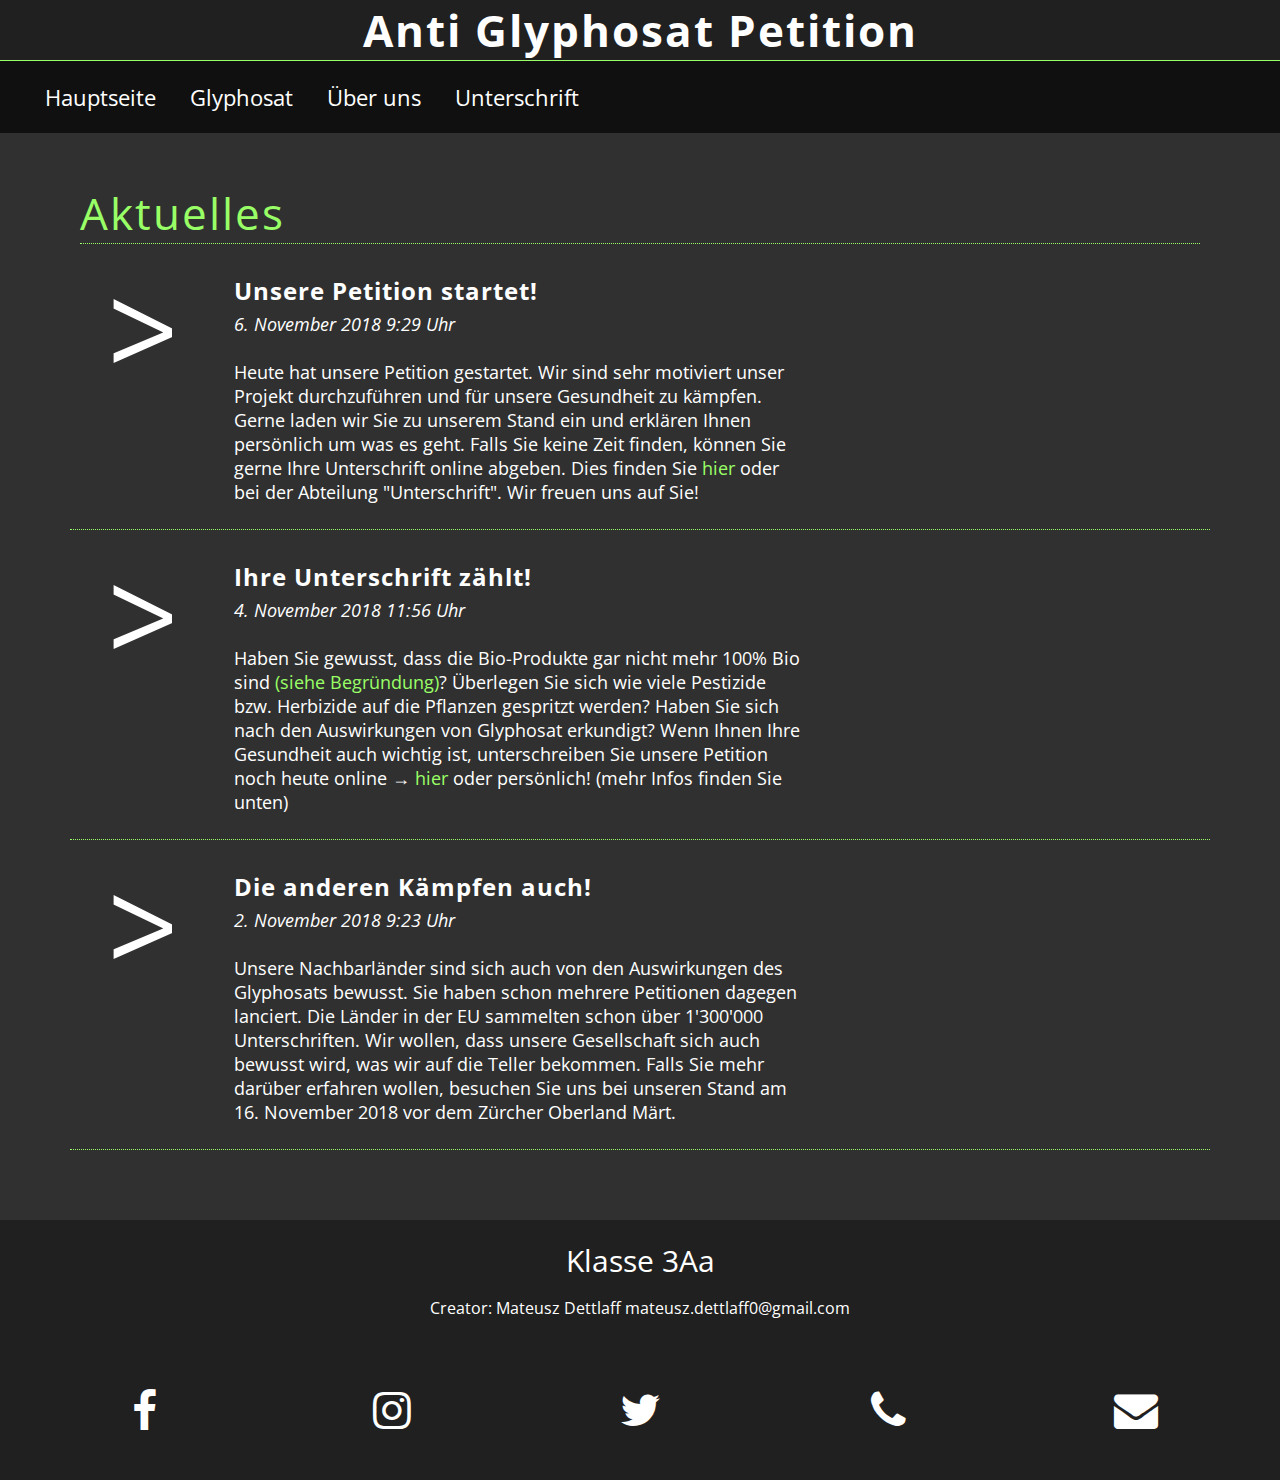
==== index.html @ 7de6cc0e "Seite" ====
<!DOCTYPE HTML>
<html>
	<head>
		<meta charset="utf-8"/>
		<meta http-equiv="X-UA-Compatible" content="IE=edge, chrome="1"/>
		<title>Anti-Glyphosat-Petition</title>
		<link rel="stylesheet" href="style.css" type="text/css"/>
		<link href="https://fonts.googleapis.com/css?family=Open+Sans+Condensed:300" rel="stylesheet">
		<link href="index.html"/>
		<link href="glyphosat.html"/>
		<link href="uberuns.html"/>
		<link href="unterschrift.html"/>
		<link rel="stylesheet" href="css/fontello.css" type="text/css">
		<link rel="shortcut icon" type="image/png" href="pp.png">
		
		<script type="text/javascript">
			<!--
					function toggle_visibility(id) {
					   var e = document.getElementById(id);
						   if(e.style.display == 'block')
							  e.style.display = 'none';
					   else
						  e.style.display = 'block';
				}
			//-->
		</script>

	</head>

	<body>
			<header>
			<h1>Anti Glyphosat Petition</h1>
		</header>
		<nav>
				<ul>
					<li><a  class="link" href="index.html">Hauptseite</a></li>
					<li><a  class="link" href="glyphosat.html">Glyphosat</a></li>
					<li><a  class="link" href="uberuns.html">Über uns</a></li>
					<li><a  class="link" href="http://www.123formbuilder.com/form-4273486/my-form" target="_blank">Unterschrift</a></li>
				</ul>
		</nav>
		
		<main>
			<header>
			<h2>Aktuelles</h2>
			</header>
			<article>
			<div class="wpis">
			<div id="foto" style="float:left;"><img src="bild.png"/></div>
			<div id="p"><h4>Unsere Petition startet!</h4><i>6. November 2018 9:29 Uhr</i></br></br>Heute hat unsere Petition gestartet. Wir sind sehr motiviert unser Projekt durchzuführen und für unsere Gesundheit zu kämpfen. Gerne laden wir Sie zu unserem Stand ein und erklären Ihnen persönlich um was es geht. Falls Sie keine Zeit finden, können Sie gerne Ihre Unterschrift online abgeben. Dies finden Sie <a href="http://www.123formbuilder.com/form-4273486/my-form" target="_blank"><span id="link2">hier</span></a> oder bei der Abteilung "Unterschrift". Wir freuen uns auf Sie!</div>
			</div>
			</article>
			
			<article>
			<div class="wpis">
			<div id="foto" style="float:left;"><img src="bild.png"/></div>
			<div id="p"><h4>Ihre Unterschrift zählt!</h4><i>4. November 2018 11:56 Uhr</i></br></br>Haben Sie gewusst, dass die Bio-Produkte gar nicht mehr 100% Bio sind <a href="glyphosat.html"><span id="link2">(siehe Begründung)</span></a>? Überlegen Sie sich wie viele Pestizide bzw. Herbizide auf die Pflanzen gespritzt werden? Haben Sie sich nach den Auswirkungen von Glyphosat erkundigt? Wenn Ihnen Ihre Gesundheit auch wichtig ist, unterschreiben Sie unsere Petition noch heute online →  <a href="http://www.123formbuilder.com/form-4273486/my-form" target="_blank"><span id="link2">hier</span></a> oder persönlich! (mehr Infos finden Sie unten)
			</div>
			</div>
			</article>
			<article>
			<div class="wpis">
			<div id="foto" style="float:left;"><img src="bild.png"/></div>
			<div id="p"><h4>Die anderen Kämpfen auch!</h4><i>2. November 2018 9:23 Uhr</i></br></br> Unsere Nachbarländer sind sich auch von den Auswirkungen des Glyphosats bewusst. Sie haben schon mehrere Petitionen dagegen lanciert. Die Länder in der EU sammelten schon über 1'300'000 Unterschriften. Wir wollen, dass  unsere Gesellschaft sich auch bewusst wird, was wir auf die Teller bekommen. Falls Sie mehr darüber erfahren wollen, besuchen Sie uns bei unseren Stand am 16. November 2018 vor dem Zürcher Oberland Märt.
			</div>
			</div>
			</article>
			
			<footer>
			
			<div id="popup-box" class="popup-position">
			
				<div id="popup-wrapper">
					<div id="popup-container">
						<h3>Handy Nummer</h3>
						<p style="color:black; font-size:20px;">Wenn etwas unklar ist, rufen Sie uns an:<br/> +41 xx xxx xx xx<p>
						<p ><a style="color:black; text-decoration: underline; font-weight: 700;" href="javascript:void(0)" onclick="toggle_visibility('popup-box');">Schliessen</a></p>
					</div>
				</div>
				
			</div>
			</div>
			</div>
			
			<div id="footer"><h3> Klasse 3Aa</h3>
			<p>Creator: Mateusz Dettlaff mateusz.dettlaff0@gmail.com</p>
			<div id="socials">

				<a href="https://m.facebook.com/Anti-Pestizide-1910433252369856/?ref=bookmarks" target="_blank"><div class="facebook"><i class="icon-facebook"></i></div></a>
				<a href="https://www.instagram.com/anti_glyphosat_petition/" target="_blank"><div class="insta"><i class="icon-instagram"></i></div></a>
				<a href="#"><div class="twitter" target="_blank"><i class="icon-twitter"></i></div></a>
				<a href="javascript:void(0)" onclick="toggle_visibility('popup-box');"><div class="telefon"><i class="icon-phone"></i></div></a>
				<a href="mailto:anti.pestizide.petition@gmail.com"><div class="mail"><i class="icon-mail-alt"></i></div></a>
				<div style="clear:both;"></div>

				</div>
				</div>
			</footer>
			
		</main>
	</body>
</html>
---- style.css ----
body
{
	background-color: #303030;
	font-family: 'Open Sans Condensed', sans-serif;
	margin:0px;
	padding:0px;
	color: white;
}
.bild
{
	padding:0px;
	margin-left: auto;
	margin-right: auto;
}

#contentf
{
	font-size: 18px;
	text-align:left;
	margin-left: 70px;
}

#socials
{
	margin-left: auto;
	margin-right: auto;
	margin-top: 20px;
}

.mail
{
	width: 20%;
	height:140px;
	color: white;
	text-align: center;
	float:left;
	transition: all 0.2s ease-in-out;
	border-radius: 2px;
}

.facebook:hover
{
	background-color: #3B5998;
}

.twitter:hover
{
	background-color: #1DA1F2;
}
.mail:hover
{
	background-color: #DB4437;
}
.telefon:hover
{
	background-color: #572d57;
}
.insta:hover
{
	background-color: #ff0080;
}
.facebook
{
	width: 20%;
	height:140px;
	color: white;
	text-align: center;
	float:left;
	transition: all 0.2s ease-in-out;
	border-radius: 2px;
}

.insta
{
	width: 20%;
	height:140px;
	color: white;
	text-align: center;
	float:left;
	transition: all 0.2s ease-in-out;
	border-radius: 2px;
}

.twitter
{
	width: 20%;
	height:140px;
	color: white;
	text-align: center;
	float:left;
	transition: all 0.2s ease-in-out;
	border-radius: 2px;
}

.telefon
{
	width: 20%;
	height:140px;
	color: white;
	text-align: center;
	float:left;
	transition: all 0.2s ease-in-out;
	border-radius: 2px;
}

h1
{
	color: white;
	text-align:center;
	background-color:#202020;
	margin: 0px;
	padding: 0px;
	font-size: 44px;
	letter-spacing: 2px;
	border-bottom: 1px #99ff66 solid;
}

nav
{
	background-color: #101010;
	margin: 0px;
	padding: 5px;
	position: -webkit-sticky; /* Safari */
    position: sticky;
    top: 0;
	z-index: 1;
}

ul > li
{
	display: inline-block;
	margin-right: 30px;
	font-size: 22px;
}

.link:hover
{
	color: #99ff66;
}

a:link
{
	text-decoration: none;
	color:white;
}

a:visited
{
	text-decoration: none;
	color:white;
}

a:active
{
	text-decoration: none;
	color:white;
}

#titel
{
	margin-left: auto;
	margin-right: auto;
	width: 800px;
}

h2
{
	font-size: 44px;
	margin-left: 80px;
	margin-right: 80px;
	margin-top: 50px;
	letter-spacing: 2px;
	color:  #99ff66;
	font-weight: 400;
	border-bottom: 1px dotted #99ff66;
	margin-bottom: 0px;
}

#p
{
	margin-left: 20px;
	margin-right: 20px;
	margin-bottom: 5px;
	padding: 20px;
	display: inline-block;
	width: 50%;
	font-size: 18px;
}

.popup-position
{
	display: none;
	position: fixed;
	top: 0;
	left: 0;
	background-color: rgba(0,0,0,0,7);
	width: 100%;
	height: 100%;
}
.font
{
	color: black;
}
#popup-wrapper
{
	width: 500px; 
	margin: 250px auto;
	text-align: center;
}

#popup-container
{
	background-color: #fff;
	padding: 20px;
	border-radius: 4px;
	color: black;
}
#foto
{
	width: 64px;
	padding: 20px;
	height: 64px;
	margin-top: 25px;
	margin-left: 20px;
}

.wpis
{
	min-height: 170px;
	margin-left: 70px;
	margin-right: 70px;
	margin-top: 10px;
	margin-bottom: 10px;
	border-bottom: 1px dotted #99ff66;
}

.wpisg
{
	margin-left: 70px;
	margin-right: 70px;
	margin-top: 10px;
	margin-bottom: 10px;
	border-bottom: 1px dotted #99ff66;
}

.wpis img
{
	transition: all 0.2s ease-in-out;
}

.wpis:hover img
{
	transform: scale(1.1);
}

.divfoto
{
	height: 150px;
	width:600px;
	display: inline-block;
	margin-top: 15px;
	overflow: hidden;
}

.divfoto img
{
	opacity: 0.8;
	transition: all 0.3s ease-in-out;
	overflow: hidden;
}

.divfoto:hover img
{
	opacity: 1;
}

#footer
{
	height: 220px;
	background-color: #202020;
	margin-top: 70px;
	text-align: center;
	padding: 20px;
}

h3
{
	font-size: 30px;
	font-weight: 400;
	margin:0px;
}


h4
{
	font-size: 24px;
	margin: 0px;
	margin-bottom: 5px;
	letter-spacing: 1px;
}

#link2
{
	color:#99ff66;
}

#link2:hover
{
	color:#66cc33;
}
---- css/fontello.css ----
@font-face {
  font-family: 'fontello';
  src: url('../font/fontello.eot?31757878');
  src: url('../font/fontello.eot?31757878#iefix') format('embedded-opentype'),
       url('../font/fontello.woff2?31757878') format('woff2'),
       url('../font/fontello.woff?31757878') format('woff'),
       url('../font/fontello.ttf?31757878') format('truetype'),
       url('../font/fontello.svg?31757878#fontello') format('svg');
  font-weight: normal;
  font-style: normal;
}
/* Chrome hack: SVG is rendered more smooth in Windozze. 100% magic, uncomment if you need it. */
/* Note, that will break hinting! In other OS-es font will be not as sharp as it could be */
/*
@media screen and (-webkit-min-device-pixel-ratio:0) {
  @font-face {
    font-family: 'fontello';
    src: url('../font/fontello.svg?31757878#fontello') format('svg');
  }
}
*/
 
 [class^="icon-"]:before, [class*=" icon-"]:before {
  font-family: "fontello";
  font-style: normal;
  font-weight: normal;
  speak: none;
 
  display: inline-block;
  text-decoration: inherit;
  width: 1em;
  margin-right: .2em;
  text-align: center;
  /* opacity: .8; */
 
  /* For safety - reset parent styles, that can break glyph codes*/
  font-variant: normal;
  text-transform: none;
 
  /* fix buttons height, for twitter bootstrap */
  line-height: 1em;
 
  /* Animation center compensation - margins should be symmetric */
  /* remove if not needed */
  margin-left: .2em;
 
  /* you can be more comfortable with increased icons size */
  /* font-size: 120%; */
 
  /* Font smoothing. That was taken from TWBS */
  -webkit-font-smoothing: antialiased;
  -moz-osx-font-smoothing: grayscale;
 
  /* Uncomment for 3D effect */
  /* text-shadow: 1px 1px 1px rgba(127, 127, 127, 0.3); */
}
 
.icon-phone:before { content: '\e800';font-size: 44px; margin-top: 50px; } /* '' */
.icon-twitter:before { content: '\f099';font-size: 44px; margin-top: 50px; } /* '' */
.icon-facebook:before { content: '\f09a';font-size: 44px; margin-top: 50px; } /* '' */
.icon-mail-alt:before { content: '\f0e0'; font-size: 44px; margin-top: 50px;} /* '' */
.icon-instagram:before { content: '\f16d';font-size: 44px; margin-top: 50px; } /* '' */
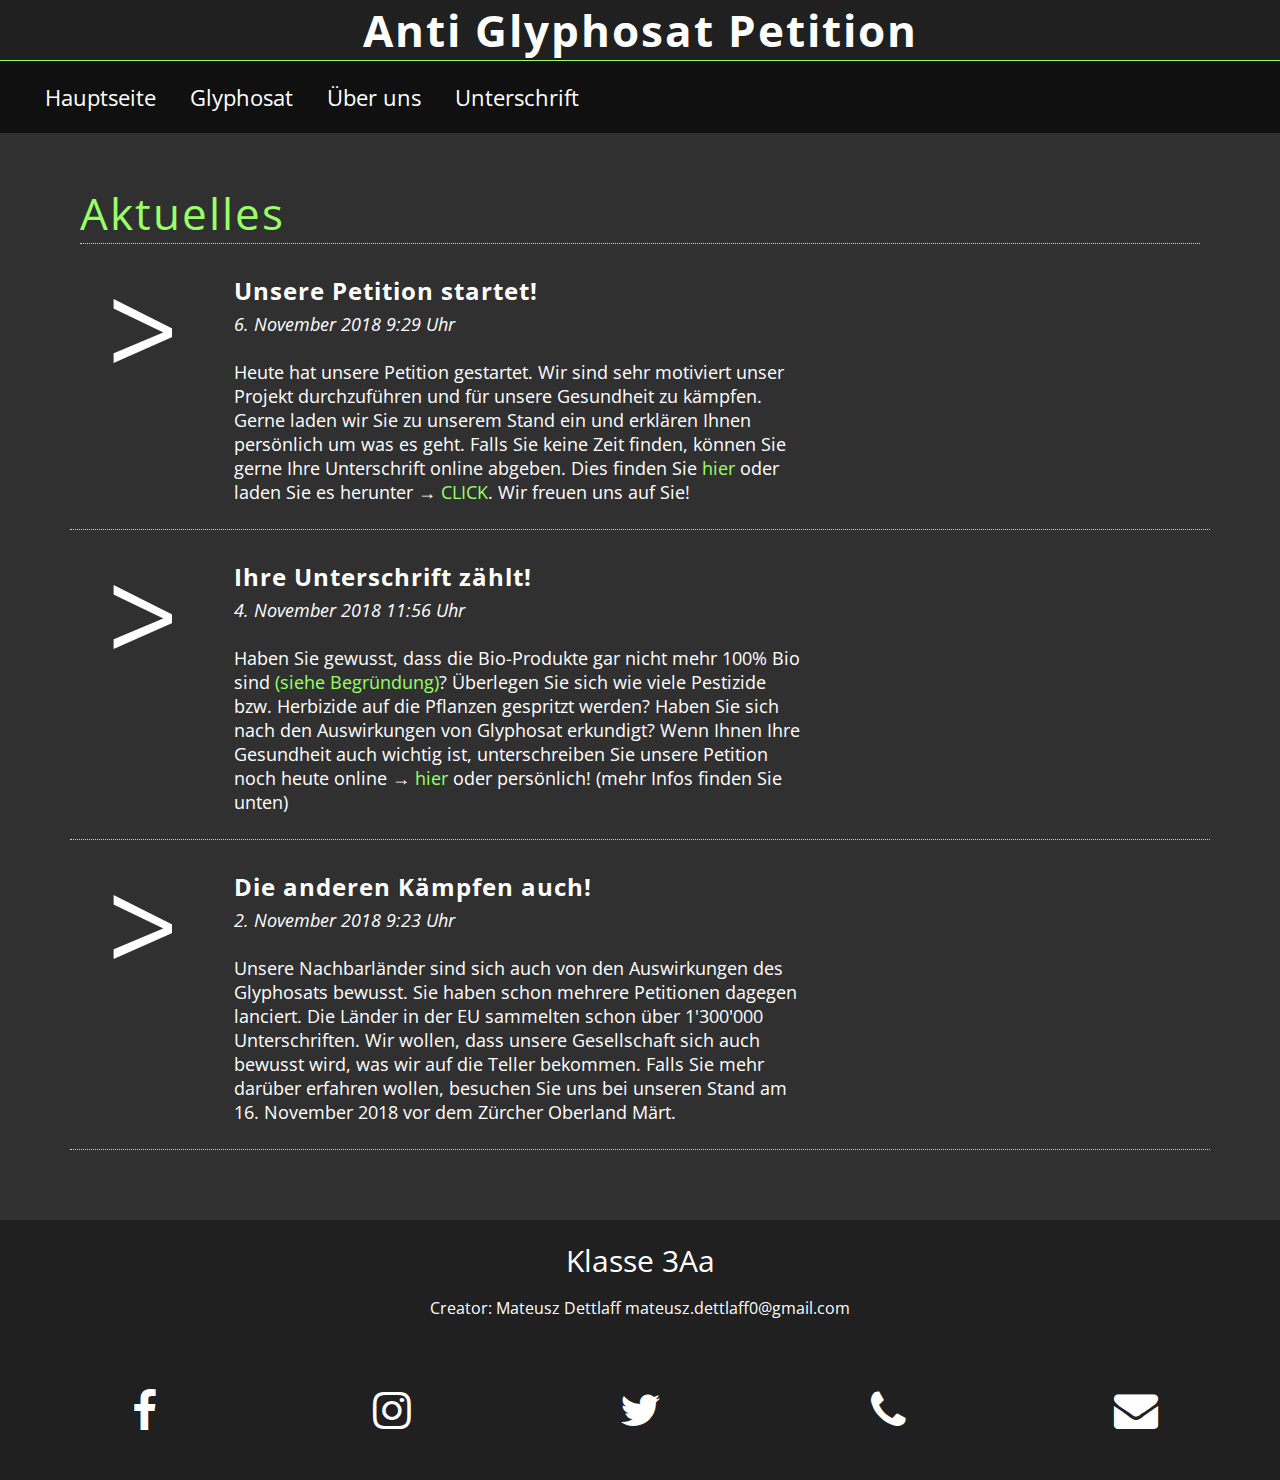
==== commit 28d9efc4: "Downloadable PDF" ====
--- a/index.html
+++ b/index.html
@@ -47,7 +47,7 @@
 			<article>
 			<div class="wpis">
 			<div id="foto" style="float:left;"><img src="bild.png"/></div>
-			<div id="p"><h4>Unsere Petition startet!</h4><i>6. November 2018 9:29 Uhr</i></br></br>Heute hat unsere Petition gestartet. Wir sind sehr motiviert unser Projekt durchzuführen und für unsere Gesundheit zu kämpfen. Gerne laden wir Sie zu unserem Stand ein und erklären Ihnen persönlich um was es geht. Falls Sie keine Zeit finden, können Sie gerne Ihre Unterschrift online abgeben. Dies finden Sie <a href="http://www.123formbuilder.com/form-4273486/my-form" target="_blank"><span id="link2">hier</span></a> oder bei der Abteilung "Unterschrift". Wir freuen uns auf Sie!</div>
+			<div id="p"><h4>Unsere Petition startet!</h4><i>6. November 2018 9:29 Uhr</i></br></br>Heute hat unsere Petition gestartet. Wir sind sehr motiviert unser Projekt durchzuführen und für unsere Gesundheit zu kämpfen. Gerne laden wir Sie zu unserem Stand ein und erklären Ihnen persönlich um was es geht. Falls Sie keine Zeit finden, können Sie gerne Ihre Unterschrift online abgeben. Dies finden Sie <a href="http://www.123formbuilder.com/form-4273486/my-form" target="_blank"><span id="link2">hier</span></a> oder laden Sie es herunter → <a href="Glyphosat Nein Danke.pdf" download="Petition_Gegen_Glyphosat"><span id="link2">CLICK</span></a>. Wir freuen uns auf Sie!</div>
 			</div>
 			</article>
 			
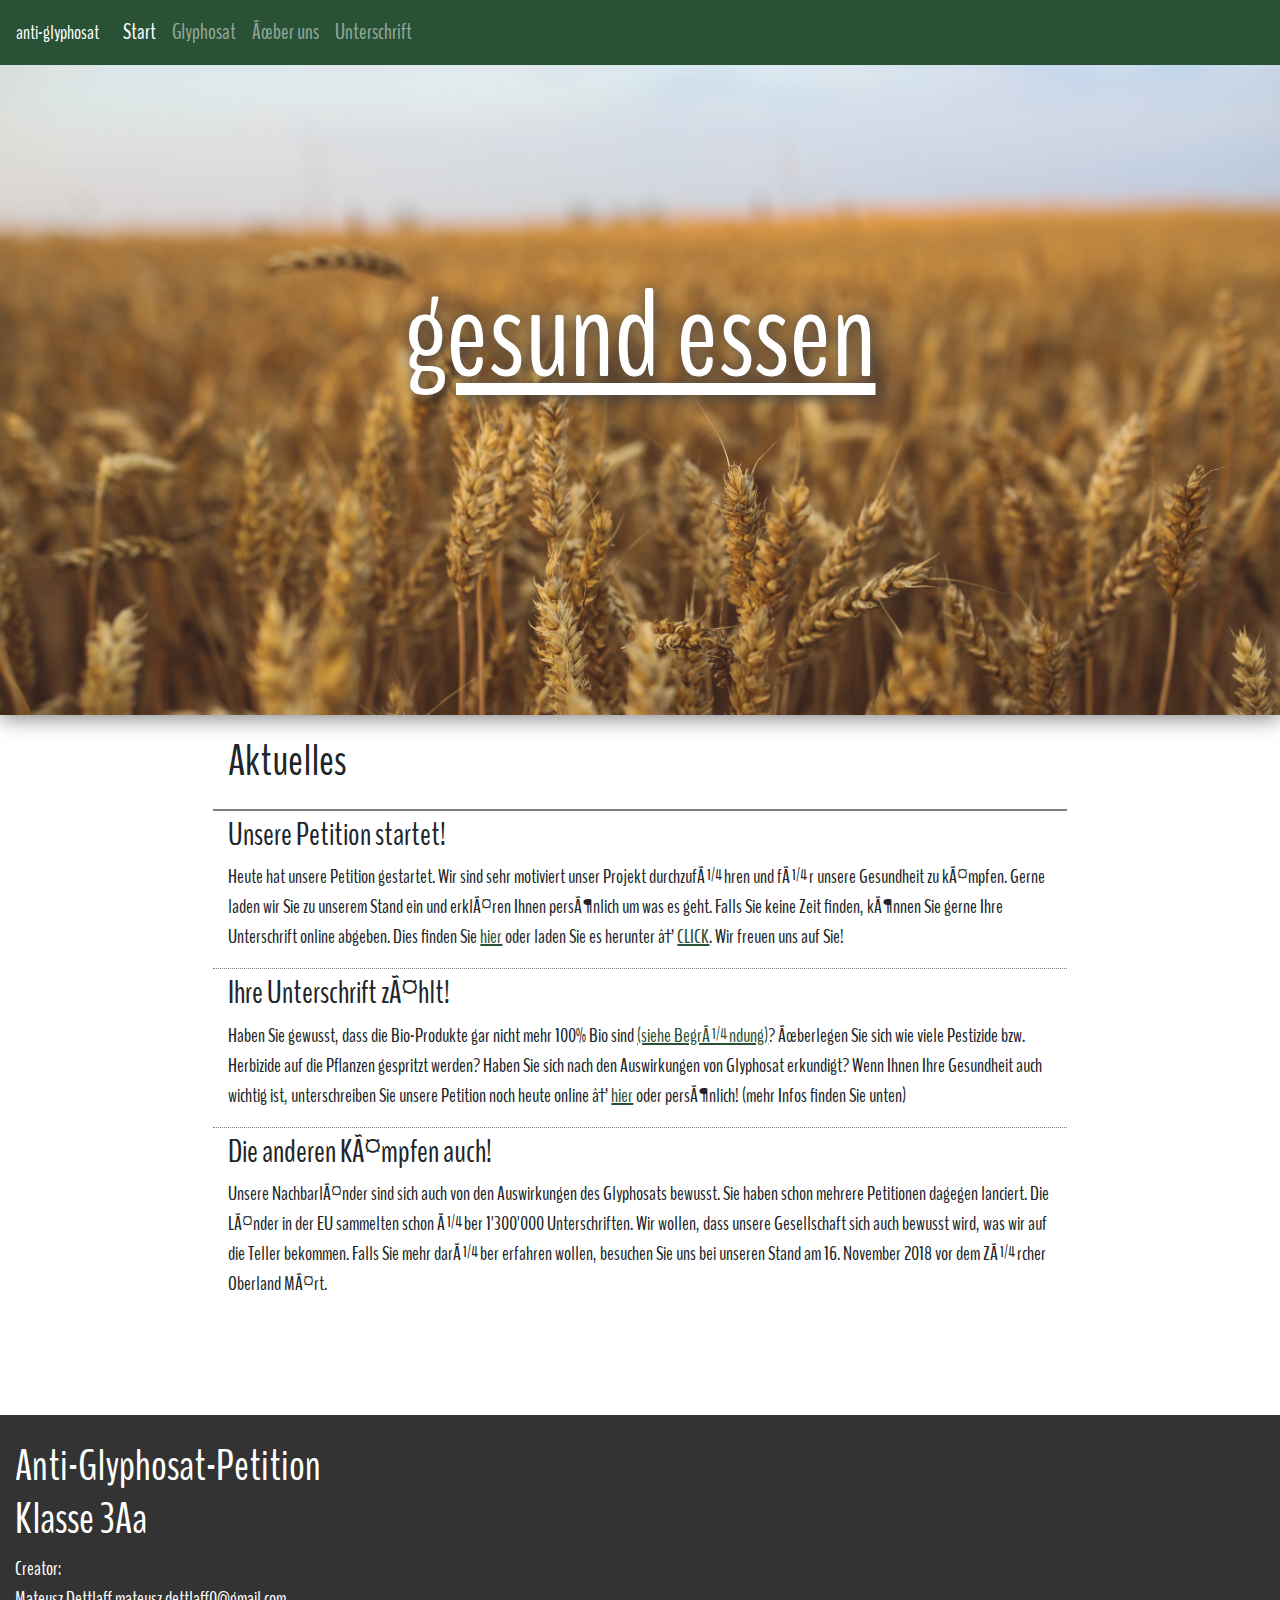
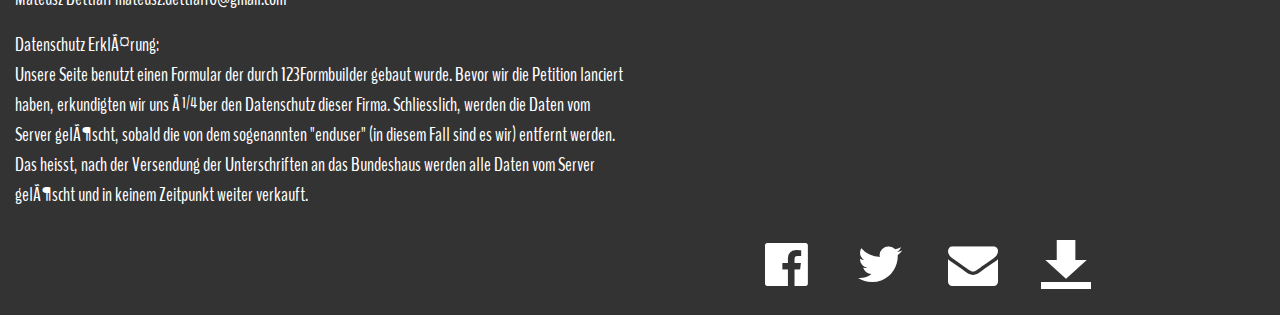
==== commit b784ecee: "Look update" ====
--- a/index.html
+++ b/index.html
@@ -1,102 +1,137 @@
 <!DOCTYPE HTML>
+
 <html>
+	
 	<head>
-		<meta charset="utf-8"/>
-		<meta http-equiv="X-UA-Compatible" content="IE=edge, chrome="1"/>
+		
+		<meta charset="uft-8">
+		<meta name="viewport" content="width=device-width, initial-scale=1, shrink-to-fit=no">
+		
 		<title>Anti-Glyphosat-Petition</title>
-		<link rel="stylesheet" href="style.css" type="text/css"/>
-		<link href="https://fonts.googleapis.com/css?family=Open+Sans+Condensed:300" rel="stylesheet">
+		<meta name="description" content="Ihre Unterschrift zählt! Sie können uns persönlich am 16.11.2018 vor dem Oberlandmärt in Wetzikon besuchen.">
+		<meta name="keywords" content="anti, glyphosat, gesundheit, wetzikon, herbizid, pestizid, bio, essen, spritzen, krebs, cancer, schlecht">
+		<meta name="author" content="Mateusz Dettlaff (Klasse 3Aa)">
+		<meta http-equiv="X-UA-Compatible" content="IE=edge, chrome=1">
+		
+		<link href="https://fonts.googleapis.com/css?family=BenchNine:300,400,700&amp;subset=latin-ext" rel="stylesheet">
+		<link rel="stylesheet" href="css/bootstrap.min.css">
+		<link rel="stylesheet" href="style.css"/>
+		<link rel="stylesheet" href="css/fontello.css"/>
+		
+		<link href="glyphosat.html"/>
 		<link href="index.html"/>
-		<link href="glyphosat.html"/>
 		<link href="uberuns.html"/>
-		<link href="unterschrift.html"/>
-		<link rel="stylesheet" href="css/fontello.css" type="text/css">
-		<link rel="shortcut icon" type="image/png" href="pp.png">
 		
-		<script type="text/javascript">
-			<!--
-					function toggle_visibility(id) {
-					   var e = document.getElementById(id);
-						   if(e.style.display == 'block')
-							  e.style.display = 'none';
-					   else
-						  e.style.display = 'block';
-				}
-			//-->
-		</script>
-
+	<!--[if lt IE 9]>
+	<script src="https://cdnjs.cloudflare.com/ajax/libs/html5shiv/3.7.3/html5shiv.min.js"></script>
+	<![endif]-->
+		
 	</head>
-
+	
 	<body>
-			<header>
-			<h1>Anti Glyphosat Petition</h1>
-		</header>
-		<nav>
-				<ul>
-					<li><a  class="link" href="index.html">Hauptseite</a></li>
-					<li><a  class="link" href="glyphosat.html">Glyphosat</a></li>
-					<li><a  class="link" href="uberuns.html">Über uns</a></li>
-					<li><a  class="link" href="http://www.123formbuilder.com/form-4273486/my-form" target="_blank">Unterschrift</a></li>
-				</ul>
+	
+	<header id="nav">
+		
+		<nav class="navbar navbar-dark navbar-expand-md" style="background-color:#295135; min-height:65px;">
+		
+		<a href="#" class="navbar-brand">anti-glyphosat</a>
+		
+		<button class="navbar-toggler" type="button" data-toggle="collapse" data-target="#mainmenu" aria-controlls="mainmenu" aria-expanded="false" aria-label="Navigation">
+		
+		<span class="navbar-toggler-icon"></span>
+		
+		</button>
+		
+		<div class="collapse navbar-collapse" id="mainmenu">
+			
+			<ul class="navbar-nav">
+			
+				<li class="nav-item">
+					<a class="nav-link active" href="index.html"> Start </a>
+				</li>
+				
+				<li class="nav-item">
+					<a class="nav-link" href="glyphosat.html"> Glyphosat </a>
+				</li>
+				
+				<li class="nav-item">
+					<a class="nav-link" href="uberuns.html"> Über uns </a>
+				</li>
+					
+				<li class="nav-item">
+					<a class="nav-link" href="http://www.123formbuilder.com/form-4273486/my-form" target="_blank"> Unterschrift </a>
+				</li>
+					
+			</ul>
+			
+		</div>
 		</nav>
 		
+	</header>
+	
+	<div id="container">
 		<main>
-			<header>
-			<h2>Aktuelles</h2>
-			</header>
-			<article>
-			<div class="wpis">
-			<div id="foto" style="float:left;"><img src="bild.png"/></div>
-			<div id="p"><h4>Unsere Petition startet!</h4><i>6. November 2018 9:29 Uhr</i></br></br>Heute hat unsere Petition gestartet. Wir sind sehr motiviert unser Projekt durchzuführen und für unsere Gesundheit zu kämpfen. Gerne laden wir Sie zu unserem Stand ein und erklären Ihnen persönlich um was es geht. Falls Sie keine Zeit finden, können Sie gerne Ihre Unterschrift online abgeben. Dies finden Sie <a href="http://www.123formbuilder.com/form-4273486/my-form" target="_blank"><span id="link2">hier</span></a> oder laden Sie es herunter → <a href="Glyphosat Nein Danke.pdf" download="Petition_Gegen_Glyphosat"><span id="link2">CLICK</span></a>. Wir freuen uns auf Sie!</div>
-			</div>
-			</article>
+			
+			<div class="col-12 wfoto">gesund essen</div>
+			
 			
 			<article>
-			<div class="wpis">
-			<div id="foto" style="float:left;"><img src="bild.png"/></div>
-			<div id="p"><h4>Ihre Unterschrift zählt!</h4><i>4. November 2018 11:56 Uhr</i></br></br>Haben Sie gewusst, dass die Bio-Produkte gar nicht mehr 100% Bio sind <a href="glyphosat.html"><span id="link2">(siehe Begründung)</span></a>? Überlegen Sie sich wie viele Pestizide bzw. Herbizide auf die Pflanzen gespritzt werden? Haben Sie sich nach den Auswirkungen von Glyphosat erkundigt? Wenn Ihnen Ihre Gesundheit auch wichtig ist, unterschreiben Sie unsere Petition noch heute online →  <a href="http://www.123formbuilder.com/form-4273486/my-form" target="_blank"><span id="link2">hier</span></a> oder persönlich! (mehr Infos finden Sie unten)
-			</div>
-			</div>
-			</article>
-			<article>
-			<div class="wpis">
-			<div id="foto" style="float:left;"><img src="bild.png"/></div>
-			<div id="p"><h4>Die anderen Kämpfen auch!</h4><i>2. November 2018 9:23 Uhr</i></br></br> Unsere Nachbarländer sind sich auch von den Auswirkungen des Glyphosats bewusst. Sie haben schon mehrere Petitionen dagegen lanciert. Die Länder in der EU sammelten schon über 1'300'000 Unterschriften. Wir wollen, dass  unsere Gesellschaft sich auch bewusst wird, was wir auf die Teller bekommen. Falls Sie mehr darüber erfahren wollen, besuchen Sie uns bei unseren Stand am 16. November 2018 vor dem Zürcher Oberland Märt.
-			</div>
-			</div>
-			</article>
 			
-			<footer>
+			<header class="col-8 offset-2 head"><h1>Aktuelles</h1></header>
 			
-			<div id="popup-box" class="popup-position">
 			
-				<div id="popup-wrapper">
-					<div id="popup-container">
-						<h3>Handy Nummer</h3>
-						<p style="color:black; font-size:20px;">Wenn etwas unklar ist, rufen Sie uns an:<br/> +41 xx xxx xx xx<p>
-						<p ><a style="color:black; text-decoration: underline; font-weight: 700;" href="javascript:void(0)" onclick="toggle_visibility('popup-box');">Schliessen</a></p>
-					</div>
+				<div class="col-8 offset-2 d-inline-block upload">
+			
+				<header><h2>Unsere Petition startet!</h2></header>
+				
+				<p>Heute hat unsere Petition gestartet. Wir sind sehr motiviert unser Projekt durchzuführen und für unsere Gesundheit zu kämpfen. Gerne laden wir Sie zu unserem Stand ein und erklären Ihnen persönlich um was es geht. Falls Sie keine Zeit finden, können Sie gerne Ihre Unterschrift online abgeben. Dies finden Sie <a href="http://www.123formbuilder.com/form-4273486/my-form" target="_blank"><span id="link2">hier</span></a> oder laden Sie es herunter → <a href="Glyphosat Nein Danke.pdf" download="Petition_Gegen_Glyphosat"><span id="link2">CLICK</span></a>. Wir freuen uns auf Sie!</p>
+				
+				</div>
+			
+				<div class="col-8 offset-2 d-inline-block upload">
+			
+				<header><h2>Ihre Unterschrift zählt!</h2></header>
+				
+				<p>Haben Sie gewusst, dass die Bio-Produkte gar nicht mehr 100% Bio sind <a href="glyphosat.html"><span id="link2">(siehe Begründung)</span></a>? Überlegen Sie sich wie viele Pestizide bzw. Herbizide auf die Pflanzen gespritzt werden? Haben Sie sich nach den Auswirkungen von Glyphosat erkundigt? Wenn Ihnen Ihre Gesundheit auch wichtig ist, unterschreiben Sie unsere Petition noch heute online →  <a href="http://www.123formbuilder.com/form-4273486/my-form" target="_blank"><span id="link2">hier</span></a> oder persönlich! (mehr Infos finden Sie unten)</p>
+				
 				</div>
 				
+				<div class="col-8 offset-2 d-inline-block uploadend">
+			
+				<header><h2>Die anderen Kämpfen auch!</h2></header>
+				
+				<p>Unsere Nachbarländer sind sich auch von den Auswirkungen des Glyphosats bewusst. Sie haben schon mehrere Petitionen dagegen lanciert. Die Länder in der EU sammelten schon über 1'300'000 Unterschriften. Wir wollen, dass unsere Gesellschaft sich auch bewusst wird, was wir auf die Teller bekommen. Falls Sie mehr darüber erfahren wollen, besuchen Sie uns bei unseren Stand am 16. November 2018 vor dem Zürcher Oberland Märt.</p>
+				
+				</div>			
+			</article>
+
 			</div>
-			</div>
-			</div>
+		</main>
+	
+	<footer>
+		
+		<div id="footer">
 			
-			<div id="footer"><h3> Klasse 3Aa</h3>
-			<p>Creator: Mateusz Dettlaff mateusz.dettlaff0@gmail.com</p>
-			<div id="socials">
+			<h3 class="col-10"> Anti-Glyphosat-Petition </br>Klasse 3Aa</h3>
+			
+			<p class="col-4">Creator:<br/> Mateusz Dettlaff mateusz.dettlaff0@gmail.com</p>
+			<p class="col-12 col-md-6">Datenschutz Erklärung: <br/>Unsere Seite benutzt einen Formular der durch 123Formbuilder gebaut wurde. Bevor wir die Petition lanciert haben, erkundigten wir uns über den Datenschutz dieser Firma. Schliesslich, werden die Daten vom Server gelöscht, sobald die von dem sogenannten "enduser" (in diesem Fall sind es wir) entfernt werden. Das heisst, nach der Versendung der Unterschriften an das Bundeshaus werden alle Daten vom Server gelöscht und in keinem Zeitpunkt weiter verkauft.</p> 
+		
+		
+		<a href="https://m.facebook.com/Anti-Pestizide-1910433252369856/?ref=bookmarks" target="_blank"><div class="col-2 col-md-1 offset-md-7 offset-1 socials d-inline-block"><i class="icon-facebook-official"></i></div></a>
+		<a href="https://twitter.com/" target="_blank"><div class="col-2 col-md-1 socialsb d-inline-block"><i class="icon-twitter"></i></div></a>
+		<a href="mailto:anti.pestizide.petition@gmail.com"><div class="col-2 col-md-1 socialsb d-inline-block"><i class="icon-mail-alt"></i></div></a>
+		<a href="Glyphosat Nein Danke.pdf" download="Petition_Gegen_Glyphosat"><div class="col-2 col-md-1 socialsb d-inline-block"><i class="icon-download-alt"></i></div></a>
 
-				<a href="https://m.facebook.com/Anti-Pestizide-1910433252369856/?ref=bookmarks" target="_blank"><div class="facebook"><i class="icon-facebook"></i></div></a>
-				<a href="https://www.instagram.com/anti_glyphosat_petition/" target="_blank"><div class="insta"><i class="icon-instagram"></i></div></a>
-				<a href="#"><div class="twitter" target="_blank"><i class="icon-twitter"></i></div></a>
-				<a href="javascript:void(0)" onclick="toggle_visibility('popup-box');"><div class="telefon"><i class="icon-phone"></i></div></a>
-				<a href="mailto:anti.pestizide.petition@gmail.com"><div class="mail"><i class="icon-mail-alt"></i></div></a>
-				<div style="clear:both;"></div>
-
-				</div>
-				</div>
-			</footer>
-			
-		</main>
+		</div>
+	</footer>
+	<script src="https://code.jquery.com/jquery-3.3.1.slim.min.js" integrity="sha384-q8i/X+965DzO0rT7abK41JStQIAqVgRVzpbzo5smXKp4YfRvH+8abtTE1Pi6jizo" crossorigin="anonymous"></script>
+		
+	<script src="https://cdnjs.cloudflare.com/ajax/libs/popper.js/1.14.3/umd/popper.min.js" integrity="sha384-ZMP7rVo3mIykV+2+9J3UJ46jBk0WLaUAdn689aCwoqbBJiSnjAK/l8WvCWPIPm49" crossorigin="anonymous"></script>
+	
+	<script src="js/bootstrap.min.js"></script>
+	
 	</body>
+	
+	
 </html>--- a/style.css
+++ b/style.css
@@ -1,329 +1,192 @@
 body
 {
-	background-color: #303030;
-	font-family: 'Open Sans Condensed', sans-serif;
-	margin:0px;
-	padding:0px;
-	color: white;
-}
-.bild
-{
-	padding:0px;
-	margin-left: auto;
-	margin-right: auto;
+	margin: 0px;
+	padding: 0px;
+	font-family: 'BenchNine', sans-serif;
+	font-weight: 400px;
+	font-size: 22px;
 }
 
-#contentf
+#nav
 {
-	font-size: 18px;
-	text-align:left;
-	margin-left: 70px;
-}
-
-#socials
-{
-	margin-left: auto;
-	margin-right: auto;
-	margin-top: 20px;
-}
-
-.mail
-{
-	width: 20%;
-	height:140px;
-	color: white;
-	text-align: center;
-	float:left;
-	transition: all 0.2s ease-in-out;
-	border-radius: 2px;
-}
-
-.facebook:hover
-{
-	background-color: #3B5998;
-}
-
-.twitter:hover
-{
-	background-color: #1DA1F2;
-}
-.mail:hover
-{
-	background-color: #DB4437;
-}
-.telefon:hover
-{
-	background-color: #572d57;
-}
-.insta:hover
-{
-	background-color: #ff0080;
-}
-.facebook
-{
-	width: 20%;
-	height:140px;
-	color: white;
-	text-align: center;
-	float:left;
-	transition: all 0.2s ease-in-out;
-	border-radius: 2px;
-}
-
-.insta
-{
-	width: 20%;
-	height:140px;
-	color: white;
-	text-align: center;
-	float:left;
-	transition: all 0.2s ease-in-out;
-	border-radius: 2px;
-}
-
-.twitter
-{
-	width: 20%;
-	height:140px;
-	color: white;
-	text-align: center;
-	float:left;
-	transition: all 0.2s ease-in-out;
-	border-radius: 2px;
-}
-
-.telefon
-{
-	width: 20%;
-	height:140px;
-	color: white;
-	text-align: center;
-	float:left;
-	transition: all 0.2s ease-in-out;
-	border-radius: 2px;
+	position: -webkit-sticky; /* Safari */
+    position: sticky;
+    top: 0;
+	z-index:1;
 }
 
 h1
 {
-	color: white;
-	text-align:center;
-	background-color:#202020;
-	margin: 0px;
-	padding: 0px;
-	font-size: 44px;
-	letter-spacing: 2px;
-	border-bottom: 1px #99ff66 solid;
+	padding-bottom:13px;
+	padding-top:20px;
+	font-size:44px;
 }
 
-nav
+h2
 {
-	background-color: #101010;
-	margin: 0px;
-	padding: 5px;
-	position: -webkit-sticky; /* Safari */
-    position: sticky;
-    top: 0;
-	z-index: 1;
+	margin-top:5px;
 }
 
-ul > li
+h3
 {
-	display: inline-block;
-	margin-right: 30px;
-	font-size: 22px;
+	padding-top:25px;
+	font-size: 44px;
 }
 
-.link:hover
+p
 {
-	color: #99ff66;
+	font-size:20px;
+}
+
+.uploadg
+{
+	transition: all 0.3s ease-in-out;
+	border-bottom: 1px dotted gray;
+	cursor:default;
+}
+
+.upload
+{
+	transition: all 0.3s ease-in-out;
+	border-bottom: 1px dotted gray;
+	cursor:default;
+}
+.upload:hover
+{
+	background-color:lightgray;
+	transform: scale(1.010, 1.010);
+}
+
+.uploadend
+{
+	transition: all 0.3s ease-in-out;
+	cursor:default;
+	margin-bottom: 100px;
+}
+.uploadend:hover
+{
+	background-color:lightgray;
+	transform: scale(1.010, 1.010);
+}
+
+.head
+{
+	border-bottom: 2px solid gray;
+}
+
+.ad
+{
+	height:90px;
+	background-color: gray;
+	margin-top:20px;
+}
+
+#footer
+{
+	min-height:500px;
+	background-color:#333;
+	color: white;
+}
+
+.socials
+{
+	height:80px;
+	width:80px;
+	border-radius:100px;
+	transition:all 0.15s ease-in-out;
+}
+
+.socials:hover
+{
+	height:80px;
+	width:80px;
+	color:#333;
+	background-color:white;
+}
+
+.socialsb
+{
+	height:80px;
+	margin-left:10px;
+	width:80px;
+	border-radius:100px;
+	transition:all 0.15s ease-in-out;
+}
+
+.socialsb:hover
+{
+	height:80px;
+	margin-left:10px;
+	width:80px;
+	color:#333;
+	background-color:white;
+}
+
+.wfoto
+{
+	background-image: url('img/champ.jpg');
+	background-size: cover;
+	height:650px;
+	text-align:center;
+	padding-top:14%;
+	color:white;
+	font-size:124px;
+	cursor:default;
+	box-shadow: 0px 3px 20px grey;
+	text-shadow: 2px 2px 15px #444;
+	text-decoration:underline;
+}
+
+.wfotou
+{
+	background-image: url('img/pep.jpg');
+	background-size: cover;
+	height:650px;
+	text-align:center;
+	padding-top:14%;
+	color:white;
+	font-size:124px;
+	cursor:default;
+	box-shadow: 0px 3px 20px grey;
+	text-shadow: 2px 2px 15px #444;
+	text-decoration:underline;
+}
+
+.wfotog
+{
+	background-image: url('img/glyp.jpg');
+	background-size: cover;
+	height:650px;
+	text-align:center;
+	padding-top:14%;
+	color:white;
+	font-size:124px;
+	cursor:default;
+	box-shadow: 0px 3px 20px grey;
+	text-shadow: 2px 2px 15px #444;
+	text-decoration:underline;
 }
 
 a:link
 {
-	text-decoration: none;
 	color:white;
+	text-decoration:none;
 }
 
 a:visited
 {
-	text-decoration: none;
 	color:white;
+	text-decoration:none;
 }
 
 a:active
 {
-	text-decoration: none;
 	color:white;
-}
-
-#titel
-{
-	margin-left: auto;
-	margin-right: auto;
-	width: 800px;
-}
-
-h2
-{
-	font-size: 44px;
-	margin-left: 80px;
-	margin-right: 80px;
-	margin-top: 50px;
-	letter-spacing: 2px;
-	color:  #99ff66;
-	font-weight: 400;
-	border-bottom: 1px dotted #99ff66;
-	margin-bottom: 0px;
-}
-
-#p
-{
-	margin-left: 20px;
-	margin-right: 20px;
-	margin-bottom: 5px;
-	padding: 20px;
-	display: inline-block;
-	width: 50%;
-	font-size: 18px;
-}
-
-.popup-position
-{
-	display: none;
-	position: fixed;
-	top: 0;
-	left: 0;
-	background-color: rgba(0,0,0,0,7);
-	width: 100%;
-	height: 100%;
-}
-.font
-{
-	color: black;
-}
-#popup-wrapper
-{
-	width: 500px; 
-	margin: 250px auto;
-	text-align: center;
-}
-
-#popup-container
-{
-	background-color: #fff;
-	padding: 20px;
-	border-radius: 4px;
-	color: black;
-}
-#foto
-{
-	width: 64px;
-	padding: 20px;
-	height: 64px;
-	margin-top: 25px;
-	margin-left: 20px;
-}
-
-.wpis
-{
-	min-height: 170px;
-	margin-left: 70px;
-	margin-right: 70px;
-	margin-top: 10px;
-	margin-bottom: 10px;
-	border-bottom: 1px dotted #99ff66;
-}
-
-.wpisg
-{
-	margin-left: 70px;
-	margin-right: 70px;
-	margin-top: 10px;
-	margin-bottom: 10px;
-	border-bottom: 1px dotted #99ff66;
-}
-
-.wpis img
-{
-	transition: all 0.2s ease-in-out;
-}
-
-.wpis:hover img
-{
-	transform: scale(1.1);
-}
-
-.divfoto
-{
-	height: 150px;
-	width:600px;
-	display: inline-block;
-	margin-top: 15px;
-	overflow: hidden;
-}
-
-.divfoto img
-{
-	opacity: 0.8;
-	transition: all 0.3s ease-in-out;
-	overflow: hidden;
-}
-
-.divfoto:hover img
-{
-	opacity: 1;
-}
-
-#footer
-{
-	height: 220px;
-	background-color: #202020;
-	margin-top: 70px;
-	text-align: center;
-	padding: 20px;
-}
-
-h3
-{
-	font-size: 30px;
-	font-weight: 400;
-	margin:0px;
-}
-
-
-h4
-{
-	font-size: 24px;
-	margin: 0px;
-	margin-bottom: 5px;
-	letter-spacing: 1px;
+	text-decoration:none;
 }
 
 #link2
 {
-	color:#99ff66;
+	color:#295135;
+	text-decoration: underline;
 }
-
-#link2:hover
-{
-	color:#66cc33;
-}
-
-
-
-
-
-
-
-
-
-
-
-
-
-
-
-
-
-
-
--- a/css/fontello.css
+++ b/css/fontello.css
@@ -1,11 +1,11 @@
 @font-face {
   font-family: 'fontello';
-  src: url('../font/fontello.eot?31757878');
-  src: url('../font/fontello.eot?31757878#iefix') format('embedded-opentype'),
-       url('../font/fontello.woff2?31757878') format('woff2'),
-       url('../font/fontello.woff?31757878') format('woff'),
-       url('../font/fontello.ttf?31757878') format('truetype'),
-       url('../font/fontello.svg?31757878#fontello') format('svg');
+  src: url('../font/fontello.eot?60768838');
+  src: url('../font/fontello.eot?60768838#iefix') format('embedded-opentype'),
+       url('../font/fontello.woff2?60768838') format('woff2'),
+       url('../font/fontello.woff?60768838') format('woff'),
+       url('../font/fontello.ttf?60768838') format('truetype'),
+       url('../font/fontello.svg?60768838#fontello') format('svg');
   font-weight: normal;
   font-style: normal;
 }
@@ -15,7 +15,7 @@
 @media screen and (-webkit-min-device-pixel-ratio:0) {
   @font-face {
     font-family: 'fontello';
-    src: url('../font/fontello.svg?31757878#fontello') format('svg');
+    src: url('../font/fontello.svg?60768838#fontello') format('svg');
   }
 }
 */
@@ -55,8 +55,7 @@
   /* text-shadow: 1px 1px 1px rgba(127, 127, 127, 0.3); */
 }
  
-.icon-phone:before { content: '\e800';font-size: 44px; margin-top: 50px; } /* '' */
-.icon-twitter:before { content: '\f099';font-size: 44px; margin-top: 50px; } /* '' */
-.icon-facebook:before { content: '\f09a';font-size: 44px; margin-top: 50px; } /* '' */
-.icon-mail-alt:before { content: '\f0e0'; font-size: 44px; margin-top: 50px;} /* '' */
-.icon-instagram:before { content: '\f16d';font-size: 44px; margin-top: 50px; } /* '' */+.icon-download-alt:before { content: '\e800';font-size:50px; margin:0px; padding:0px;text-align:center; padding-top:29% } /* '' */
+.icon-twitter:before { content: '\f099'; font-size:50px; margin:0px; padding:0px;text-align:center; padding-top:29%} /* '' */
+.icon-mail-alt:before { content: '\f0e0';font-size:50px; margin:0px; padding:0px;text-align:center; padding-top:29% } /* '' */
+.icon-facebook-official:before { content: '\f230';font-size:50px; margin:0px; padding:0px;text-align:center; padding-top:29%} /* '' */